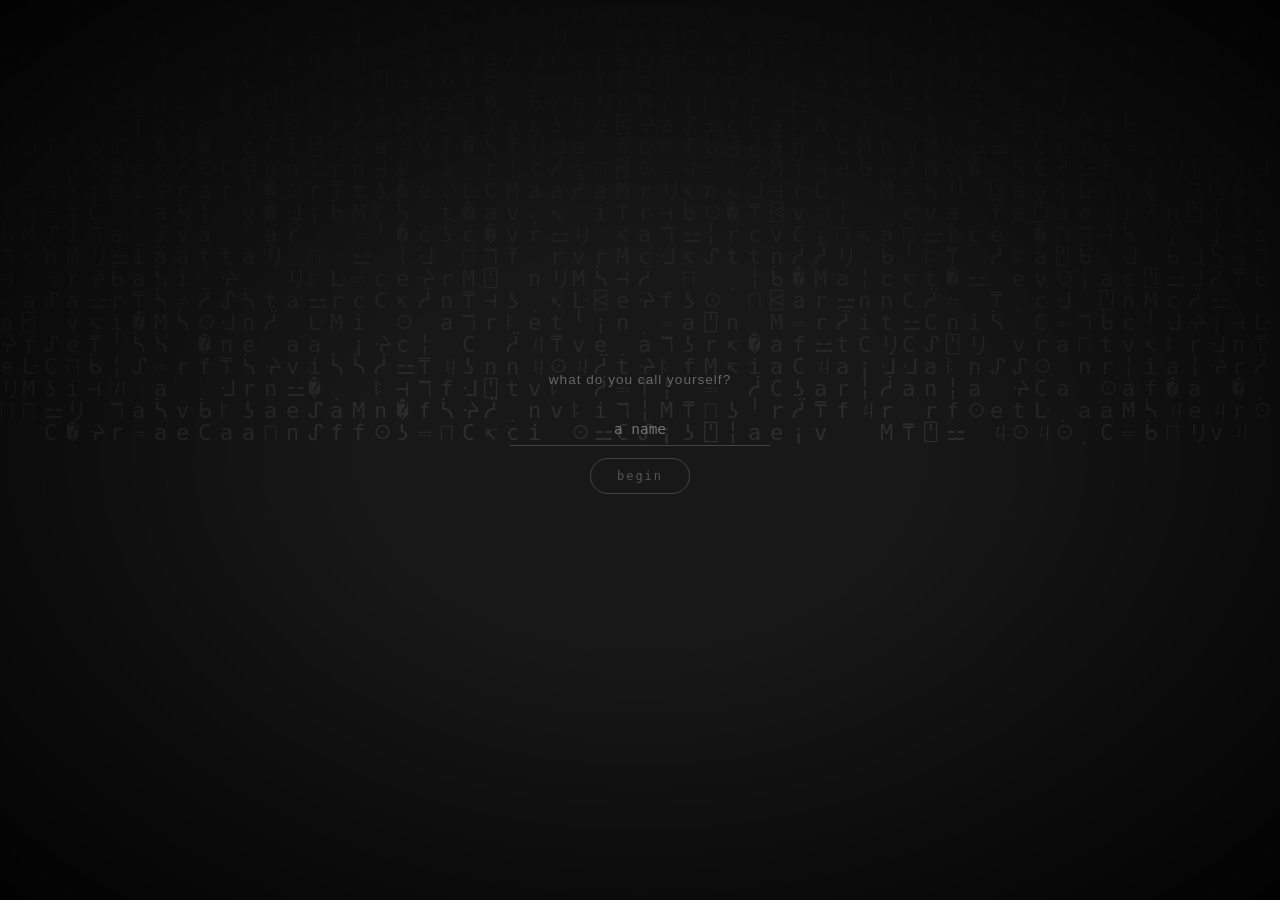
==== index.html @ 559126c2 "Split style.css into different files" ====
<!doctype html>
<html>
  <head>
    <meta charset="UTF-8" />
    <title></title>
    <link rel="stylesheet" href="base.css" />
    <link rel="stylesheet" href="buttons.css" />
    <link rel="stylesheet" href="page-layouts.css" />
    <link rel="stylesheet" href="stage-specific.css" />
  </head>
  <body>
    <canvas id="gibberish"></canvas>

    <div id="usernameGate">
      <p class="flavor">what do you call yourself?</p>
      <input
        type="text"
        id="usernameInput"
        placeholder="a name"
        autocomplete="off"
      />
      <button id="usernameSubmit">begin</button>
      <p id="usernameFeedback"></p>
    </div>

    <div id="startWrap" class="hidden">
      <button id="startBtn">ENTER</button>
    </div>
    <audio id="introAudio"></audio>

    <script src="matrix.js"></script>
    <script src="script.js"></script>
  </body>
</html>
---- base.css ----
* { box-sizing: border-box; }

body {
  margin: 0;
  background: #1a1a1a;
  color: #b0b0b0;
  display: flex;
  align-items: center;
  justify-content: center;
  flex-direction: column;
  height: 100vh;
  font-family: "Franklin Gothic Medium", "Arial Narrow", Arial, sans-serif;
  overflow: hidden;
}

body::before {
  content: "";
  position: fixed;
  inset: 0;
  background: radial-gradient(ellipse at center, transparent 30%, rgba(0, 0, 0, 0.9) 100%);
  z-index: 2;
  pointer-events: none;
}

#gibberish {
  position: fixed;
  top: 0;
  left: 0;
  width: 100%;
  height: 100%;
  z-index: 0;
  opacity: 0.15;
}

.flavor {
  color: #666;
  font-size: 0.85rem;
  letter-spacing: 1px;
}

.hidden {
  display: none !important;
}

@keyframes flicker {
  0%, 100% { opacity: 1; }
  50% { opacity: 0.4; }
}
---- buttons.css ----
.btn, #startBtn, #continueBtn, #submitBtn, #riddleBlock button,
#playBtn, #finalLink button, #nameSubmitBtn, #usernameSubmit {
  background: transparent;
  border: 1px solid #444;
  color: #555;
  font-family: monospace;
  font-size: 0.75rem;
  letter-spacing: 2px;
  padding: 10px 26px;
  cursor: pointer;
  border-radius: 999px;
  transition: color 0.5s ease, border-color 0.5s ease;
}

.btn:hover, #startBtn:hover, #continueBtn:hover, #submitBtn:hover,
#riddleBlock button:hover, #playBtn:hover, #finalLink button:hover,
#nameSubmitBtn:hover, #usernameSubmit:hover {
  color: #999;
  border-color: #777;
}

#startBtn {
  padding: 20px 50px;
  background-color: #232323;
  border: 1px solid rgb(201, 194, 194);
  animation: flicker 4s infinite;
  position: relative;
  z-index: 1;
  opacity: 0.1;
}

.text-input, #answerInput, #nameInput, #usernameInput {
  background: transparent;
  border: none;
  border-bottom: 1px solid #444;
  color: #b0b0b0;
  font-family: monospace;
  font-size: 0.9rem;
  padding: 8px;
  text-align: center;
  outline: none;
  width: 260px;
}

#feedback, #thanksMsg, #usernameFeedback {
  color: #555;
  font-size: 0.75rem;
  min-height: 1em;
}
---- page-layouts.css ----
#stage1Content, #stage2Content, #stage3Content, #stage4Content,
#stage5Content, #finalContent {
  position: relative;
  z-index: 3;
  display: flex;
  flex-direction: column;
  align-items: center;
  text-align: center;
  gap: 20px;
  max-width: 80vw;
}

#landingContent {
  position: relative;
  z-index: 3;
  display: flex;
  flex-direction: column;
  align-items: center;
  justify-content: center;
  text-align: center;
  gap: 2px;
  max-width: 40vw;
}

#answerBlock, #nameBlock, #usernameGate {
  position: relative;
  z-index: 10;
  display: flex;
  flex-direction: column;
  align-items: center;
  gap: 12px;
}

#continue, #finalLink {
  position: relative;
  z-index: 10;
  margin-top: 30px;
  text-align: center;
}

#riddleText {
  color: #999;
  font-size: 0.9rem;
  line-height: 1.6;
  max-width: 500px;
}
---- stage-specific.css ----
#poemImage {
  max-width: 70vw;
  max-height: 75vh;
  filter: grayscale(1) contrast(1.1) brightness(0.85);
  box-shadow: 0 0 120px 40px rgba(0, 0, 0, 0.9);
  mix-blend-mode: screen;
}

#stage1Image { max-width: 60vw; max-height: 55vh; }
#stage4Image { max-width: 60vw; max-height: 60vh; }
#alphabetImage { max-width: 70vw; max-height: 60vh; }

#stage3Audio { filter: grayscale(1) invert(0.85); }
#playerBox { display: flex; flex-direction: column; align-items: center; gap: 12px; }
#visualizer { background: #111; border: 1px solid #333; }

#contactLink {
  color: #777;
  display: inline-flex;
  transition: color 0.5s ease, transform 0.3s ease;
}
#contactLink:hover {
  color: #ccc;
  transform: scale(1.1);
}
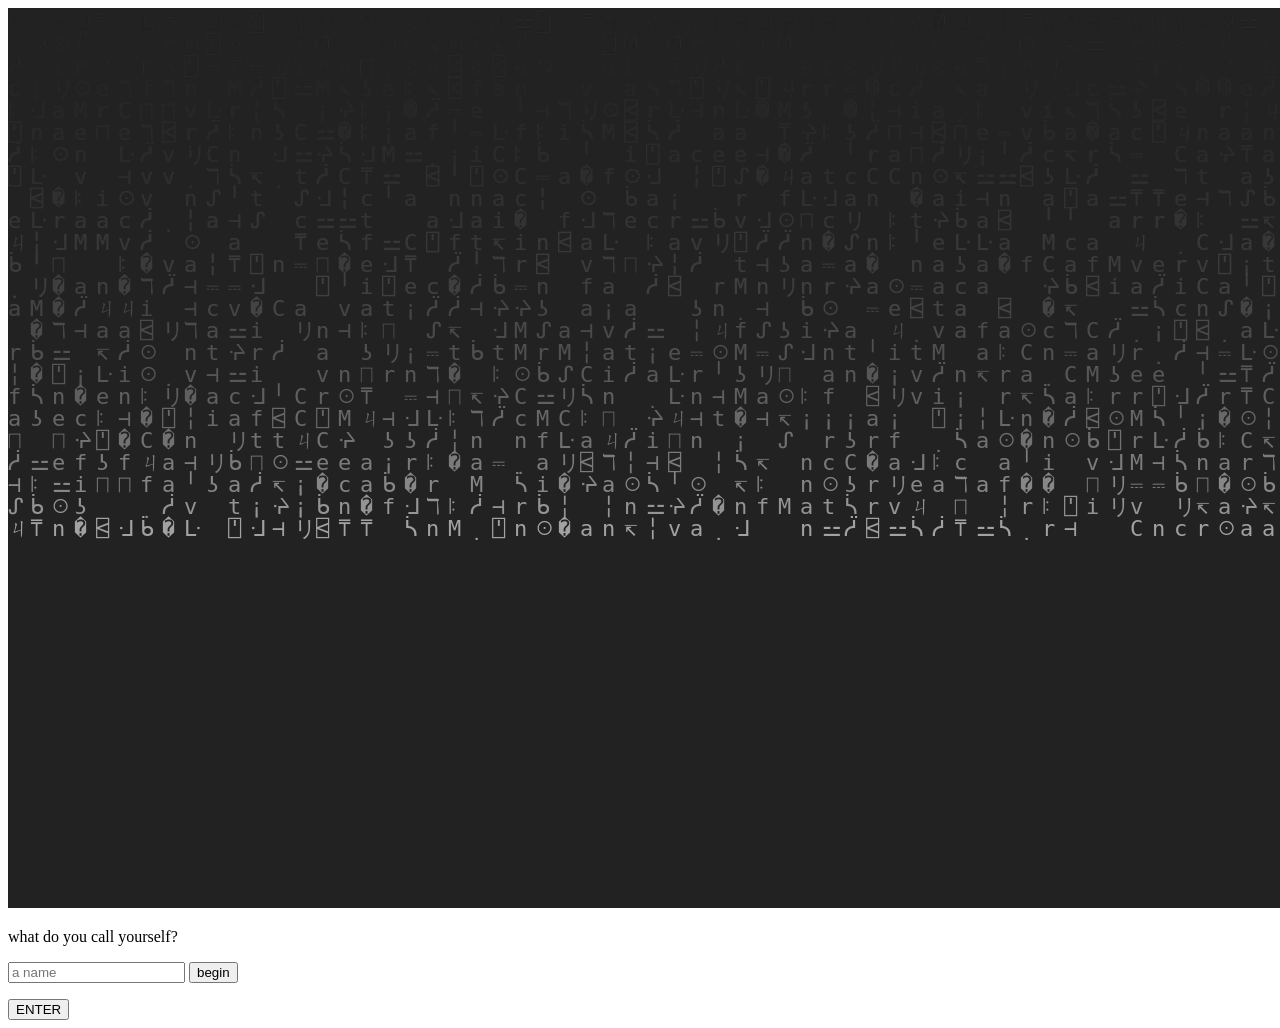
==== commit 0a1ff58a: "Modified order" ====
--- a/index.html
+++ b/index.html
@@ -3,22 +3,14 @@
   <head>
     <meta charset="UTF-8" />
     <title></title>
-    <link rel="stylesheet" href="base.css" />
-    <link rel="stylesheet" href="buttons.css" />
-    <link rel="stylesheet" href="page-layouts.css" />
-    <link rel="stylesheet" href="stage-specific.css" />
+    <link rel="stylesheet" href="style.css" />
   </head>
   <body>
     <canvas id="gibberish"></canvas>
 
     <div id="usernameGate">
       <p class="flavor">what do you call yourself?</p>
-      <input
-        type="text"
-        id="usernameInput"
-        placeholder="a name"
-        autocomplete="off"
-      />
+      <input type="text" id="usernameInput" placeholder="a name" autocomplete="off" />
       <button id="usernameSubmit">begin</button>
       <p id="usernameFeedback"></p>
     </div>
@@ -26,9 +18,8 @@
     <div id="startWrap" class="hidden">
       <button id="startBtn">ENTER</button>
     </div>
-    <audio id="introAudio"></audio>
 
     <script src="matrix.js"></script>
     <script src="script.js"></script>
   </body>
-</html>
+</html>
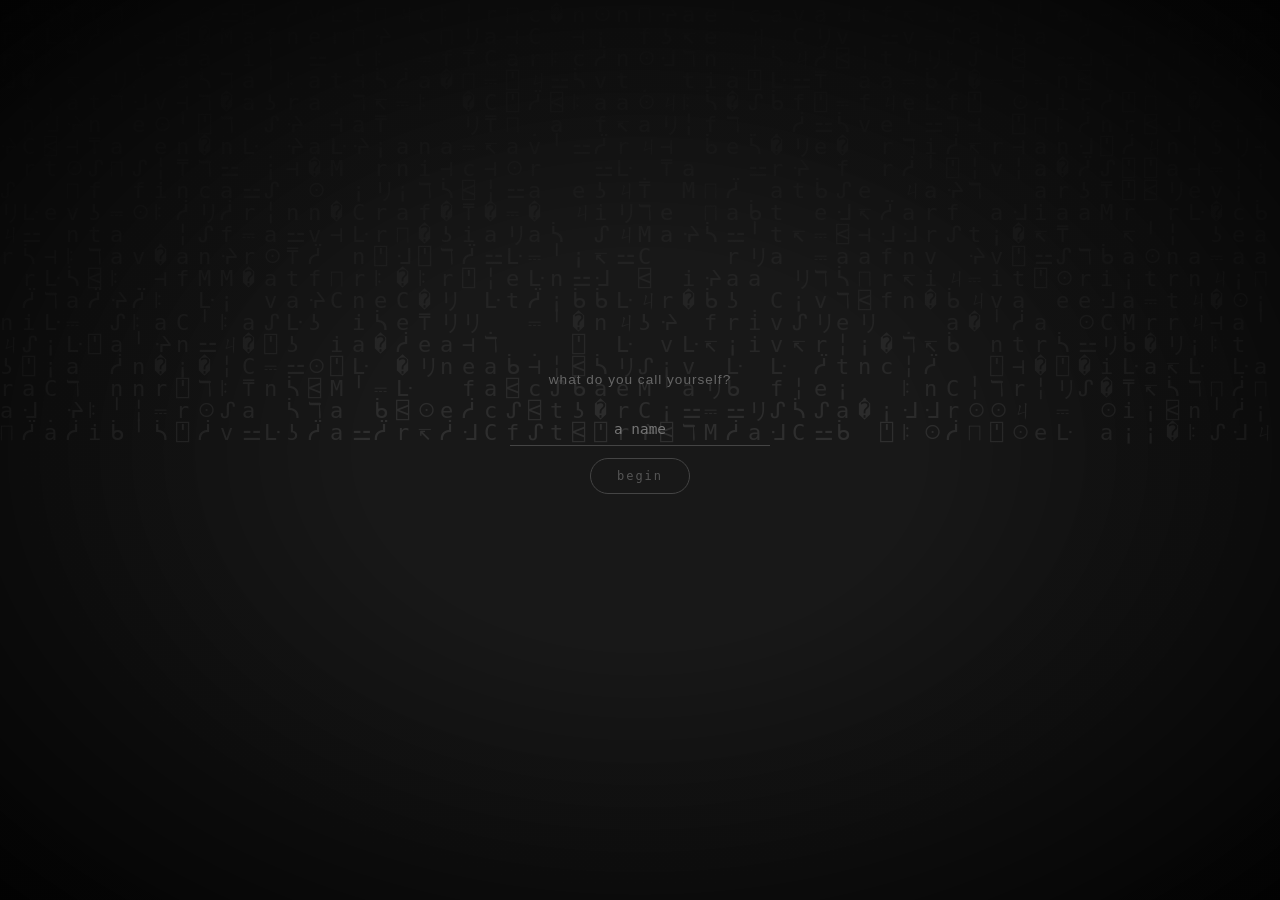
==== commit 3c50a701: "Reordered sounds" ====
--- a/index.html
+++ b/index.html
@@ -3,14 +3,22 @@
   <head>
     <meta charset="UTF-8" />
     <title></title>
-    <link rel="stylesheet" href="style.css" />
+    <link rel="stylesheet" href="base.css" />
+    <link rel="stylesheet" href="buttons.css" />
+    <link rel="stylesheet" href="page-layouts.css" />
+    <link rel="stylesheet" href="stage-specific.css" />
   </head>
   <body>
     <canvas id="gibberish"></canvas>
 
     <div id="usernameGate">
       <p class="flavor">what do you call yourself?</p>
-      <input type="text" id="usernameInput" placeholder="a name" autocomplete="off" />
+      <input
+        type="text"
+        id="usernameInput"
+        placeholder="a name"
+        autocomplete="off"
+      />
       <button id="usernameSubmit">begin</button>
       <p id="usernameFeedback"></p>
     </div>
@@ -22,4 +30,4 @@
     <script src="matrix.js"></script>
     <script src="script.js"></script>
   </body>
-</html>+</html>
--- a/base.css
+++ b/base.css
@@ -0,0 +1,48 @@
+* { box-sizing: border-box; }
+
+body {
+  margin: 0;
+  background: #1a1a1a;
+  color: #b0b0b0;
+  display: flex;
+  align-items: center;
+  justify-content: center;
+  flex-direction: column;
+  height: 100vh;
+  font-family: "Franklin Gothic Medium", "Arial Narrow", Arial, sans-serif;
+  overflow: hidden;
+}
+
+body::before {
+  content: "";
+  position: fixed;
+  inset: 0;
+  background: radial-gradient(ellipse at center, transparent 30%, rgba(0, 0, 0, 0.9) 100%);
+  z-index: 2;
+  pointer-events: none;
+}
+
+#gibberish {
+  position: fixed;
+  top: 0;
+  left: 0;
+  width: 100%;
+  height: 100%;
+  z-index: 0;
+  opacity: 0.15;
+}
+
+.flavor {
+  color: #666;
+  font-size: 0.85rem;
+  letter-spacing: 1px;
+}
+
+.hidden {
+  display: none !important;
+}
+
+@keyframes flicker {
+  0%, 100% { opacity: 1; }
+  50% { opacity: 0.4; }
+}
--- a/buttons.css
+++ b/buttons.css
@@ -0,0 +1,49 @@
+.btn, #startBtn, #continueBtn, #submitBtn, #riddleBlock button,
+#playBtn, #finalLink button, #nameSubmitBtn, #usernameSubmit {
+  background: transparent;
+  border: 1px solid #444;
+  color: #555;
+  font-family: monospace;
+  font-size: 0.75rem;
+  letter-spacing: 2px;
+  padding: 10px 26px;
+  cursor: pointer;
+  border-radius: 999px;
+  transition: color 0.5s ease, border-color 0.5s ease;
+}
+
+.btn:hover, #startBtn:hover, #continueBtn:hover, #submitBtn:hover,
+#riddleBlock button:hover, #playBtn:hover, #finalLink button:hover,
+#nameSubmitBtn:hover, #usernameSubmit:hover {
+  color: #999;
+  border-color: #777;
+}
+
+#startBtn {
+  padding: 20px 50px;
+  background-color: #232323;
+  border: 1px solid rgb(201, 194, 194);
+  animation: flicker 4s infinite;
+  position: relative;
+  z-index: 1;
+  opacity: 0.1;
+}
+
+.text-input, #answerInput, #nameInput, #usernameInput {
+  background: transparent;
+  border: none;
+  border-bottom: 1px solid #444;
+  color: #b0b0b0;
+  font-family: monospace;
+  font-size: 0.9rem;
+  padding: 8px;
+  text-align: center;
+  outline: none;
+  width: 260px;
+}
+
+#feedback, #thanksMsg, #usernameFeedback {
+  color: #555;
+  font-size: 0.75rem;
+  min-height: 1em;
+}
--- a/page-layouts.css
+++ b/page-layouts.css
@@ -0,0 +1,46 @@
+#stage1Content, #stage2Content, #stage3Content, #stage4Content,
+#stage5Content, #finalContent {
+  position: relative;
+  z-index: 3;
+  display: flex;
+  flex-direction: column;
+  align-items: center;
+  text-align: center;
+  gap: 20px;
+  max-width: 80vw;
+}
+
+#landingContent {
+  position: relative;
+  z-index: 3;
+  display: flex;
+  flex-direction: column;
+  align-items: center;
+  justify-content: center;
+  text-align: center;
+  gap: 2px;
+  max-width: 40vw;
+}
+
+#answerBlock, #nameBlock, #usernameGate {
+  position: relative;
+  z-index: 10;
+  display: flex;
+  flex-direction: column;
+  align-items: center;
+  gap: 12px;
+}
+
+#continue, #finalLink {
+  position: relative;
+  z-index: 10;
+  margin-top: 30px;
+  text-align: center;
+}
+
+#riddleText {
+  color: #999;
+  font-size: 0.9rem;
+  line-height: 1.6;
+  max-width: 500px;
+}
--- a/stage-specific.css
+++ b/stage-specific.css
@@ -0,0 +1,33 @@
+#poemImage {
+  max-width: 70vw;
+  max-height: 75vh;
+  filter: grayscale(1) contrast(1.1) brightness(0.85);
+  box-shadow: 0 0 120px 40px rgba(0, 0, 0, 0.9);
+  mix-blend-mode: screen;
+}
+
+#stage1Image { max-width: 60vw; max-height: 55vh; }
+#stage4Image { max-width: 60vw; max-height: 60vh; }
+#alphabetImage { max-width: 70vw; max-height: 60vh; }
+
+#stage3Audio { filter: grayscale(1) invert(0.85); }
+#playerBox { display: flex; flex-direction: column; align-items: center; gap: 12px; }
+#visualizer { background: #111; border: 1px solid #333; }
+
+#contactLink {
+  color: #777;
+  display: inline-flex;
+  transition: color 0.5s ease, transform 0.3s ease;
+}
+#contactLink:hover {
+  color: #ccc;
+  transform: scale(1.1);
+}
+#captionText {
+  color: #888;
+  font-size: 0.85rem;
+  min-height: 1.5em;
+  max-width: 500px;
+  text-align: center;
+  letter-spacing: 0.5px;
+}
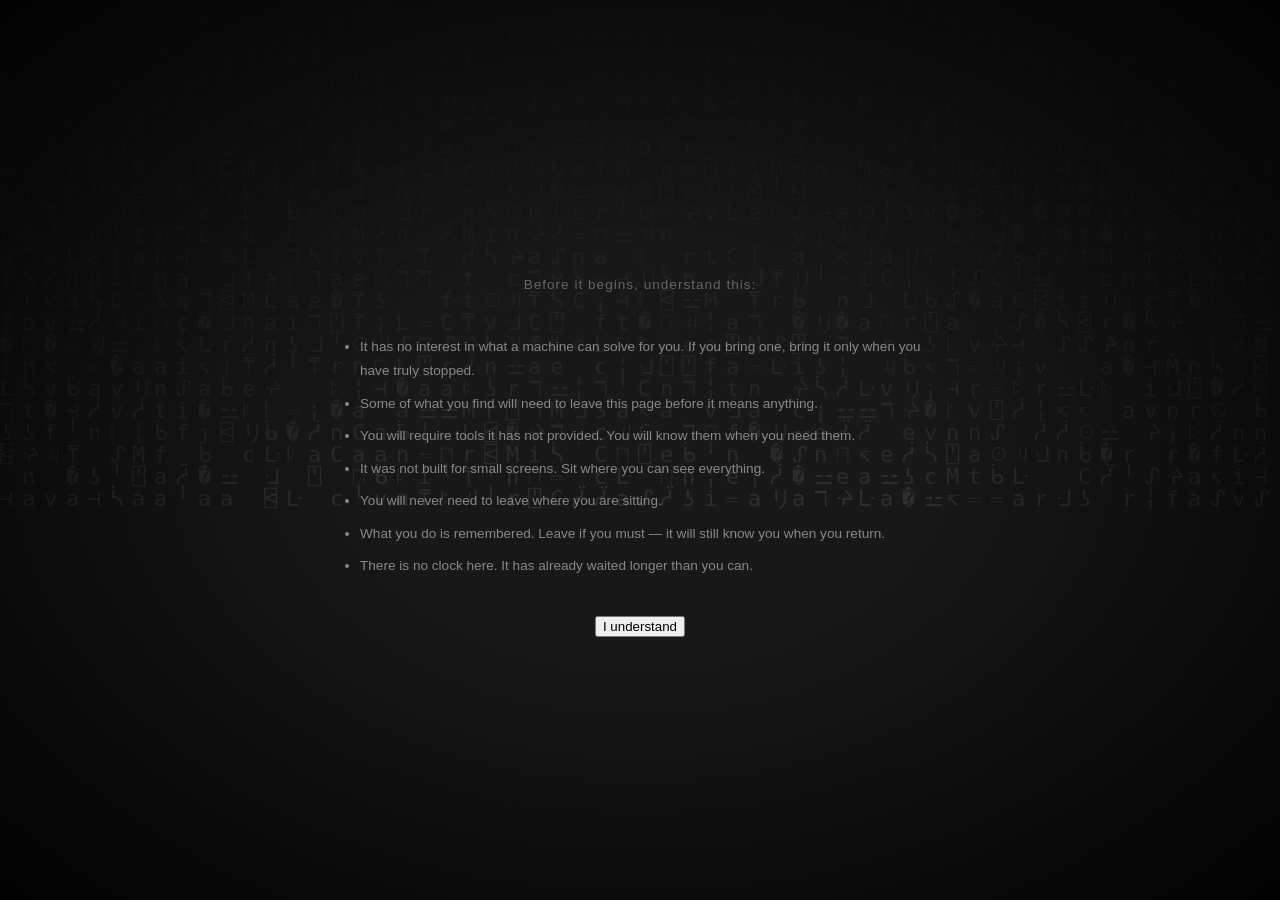
==== commit 7a210aa2: "Added Instructions" ====
--- a/index.html
+++ b/index.html
@@ -11,7 +11,21 @@
   <body>
     <canvas id="gibberish"></canvas>
 
-    <div id="usernameGate">
+    <div id="instructions">
+      <p class="flavor">Before it begins, understand this:</p>
+      <ul>
+        <li>It has no interest in what a machine can solve for you. If you bring one, bring it only when you have truly stopped.</li>
+        <li>Some of what you find will need to leave this page before it means anything.</li>
+        <li>You will require tools it has not provided. You will know them when you need them.</li>
+        <li>It was not built for small screens. Sit where you can see everything.</li>
+        <li>You will never need to leave where you are sitting.</li>
+        <li>What you do is remembered. Leave if you must — it will still know you when you return.</li>
+        <li>There is no clock here. It has already waited longer than you can.</li>
+      </ul>
+      <button id="instructionsContinue">I understand</button>
+    </div>
+
+    <div id="usernameGate" class="hidden">
       <p class="flavor">what do you call yourself?</p>
       <input
         type="text"
@@ -30,4 +44,4 @@
     <script src="matrix.js"></script>
     <script src="script.js"></script>
   </body>
-</html>
+</html>
--- a/page-layouts.css
+++ b/page-layouts.css
@@ -43,4 +43,23 @@
   font-size: 0.9rem;
   line-height: 1.6;
   max-width: 500px;
+}
+#instructions {
+  position: relative;
+  z-index: 10;
+  max-width: 600px;
+  display: flex;
+  flex-direction: column;
+  align-items: center;
+  gap: 16px;
+  text-align: left;
+}
+#instructions ul {
+  color: #888;
+  font-size: 0.85rem;
+  line-height: 1.8;
+  padding-left: 20px;
+}
+#instructions li {
+  margin-bottom: 8px;
 }
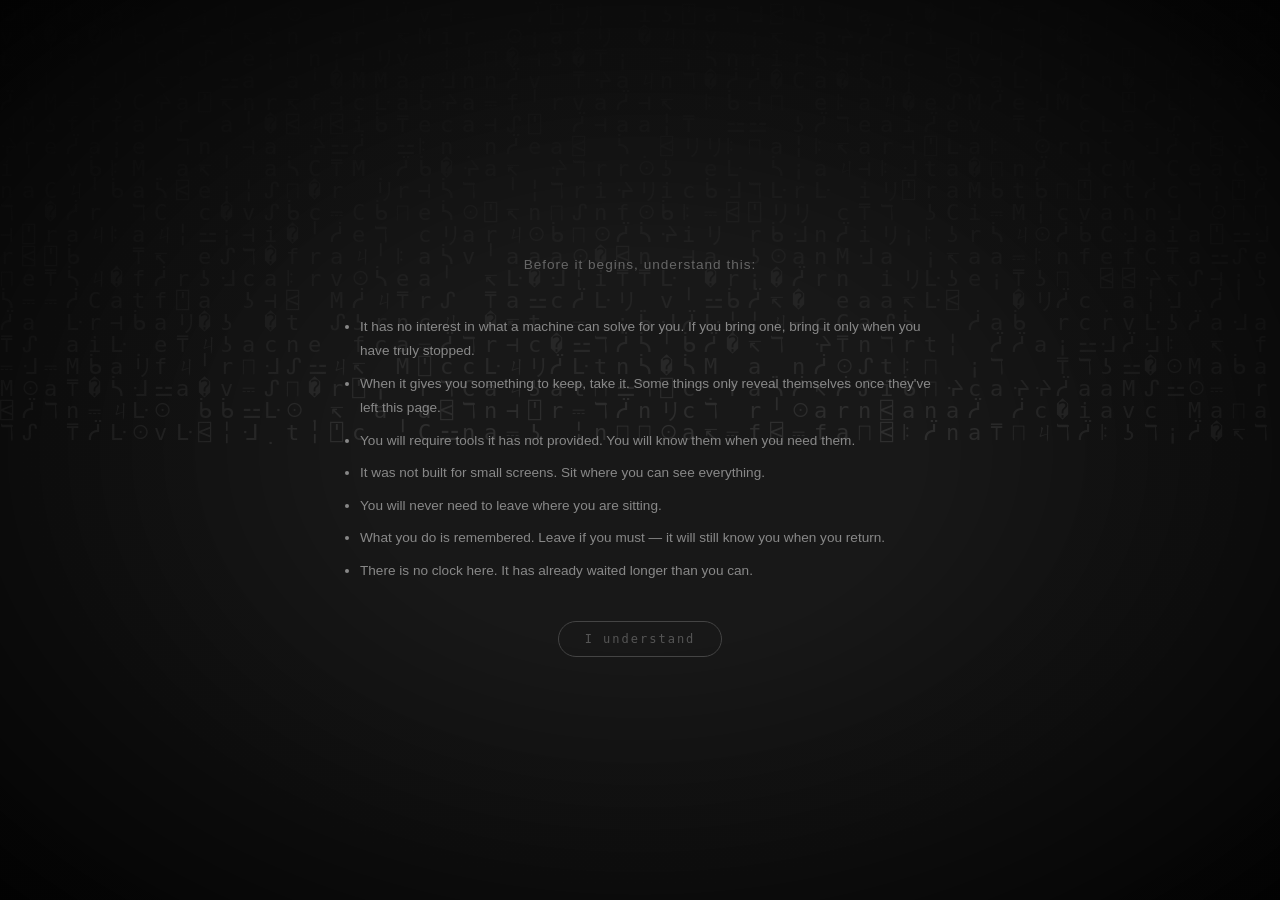
==== commit 81a5d491: "updated instructions" ====
--- a/index.html
+++ b/index.html
@@ -12,18 +12,18 @@
     <canvas id="gibberish"></canvas>
 
     <div id="instructions">
-      <p class="flavor">Before it begins, understand this:</p>
-      <ul>
-        <li>It has no interest in what a machine can solve for you. If you bring one, bring it only when you have truly stopped.</li>
-        <li>Some of what you find will need to leave this page before it means anything.</li>
-        <li>You will require tools it has not provided. You will know them when you need them.</li>
-        <li>It was not built for small screens. Sit where you can see everything.</li>
-        <li>You will never need to leave where you are sitting.</li>
-        <li>What you do is remembered. Leave if you must — it will still know you when you return.</li>
-        <li>There is no clock here. It has already waited longer than you can.</li>
-      </ul>
-      <button id="instructionsContinue">I understand</button>
-    </div>
+  <p class="flavor">Before it begins, understand this:</p>
+  <ul>
+    <li>It has no interest in what a machine can solve for you. If you bring one, bring it only when you have truly stopped.</li>
+    <li>When it gives you something to keep, take it. Some things only reveal themselves once they've left this page.</li>
+    <li>You will require tools it has not provided. You will know them when you need them.</li>
+    <li>It was not built for small screens. Sit where you can see everything.</li>
+    <li>You will never need to leave where you are sitting.</li>
+    <li>What you do is remembered. Leave if you must — it will still know you when you return.</li>
+    <li>There is no clock here. It has already waited longer than you can.</li>
+  </ul>
+  <button id="instructionsContinue">I understand</button>
+</div>
 
     <div id="usernameGate" class="hidden">
       <p class="flavor">what do you call yourself?</p>
--- a/buttons.css
+++ b/buttons.css
@@ -1,5 +1,5 @@
 .btn, #startBtn, #continueBtn, #submitBtn, #riddleBlock button,
-#playBtn, #finalLink button, #nameSubmitBtn, #usernameSubmit {
+#playBtn, #finalLink button, #nameSubmitBtn, #usernameSubmit, #instructionsContinue {
   background: transparent;
   border: 1px solid #444;
   color: #555;
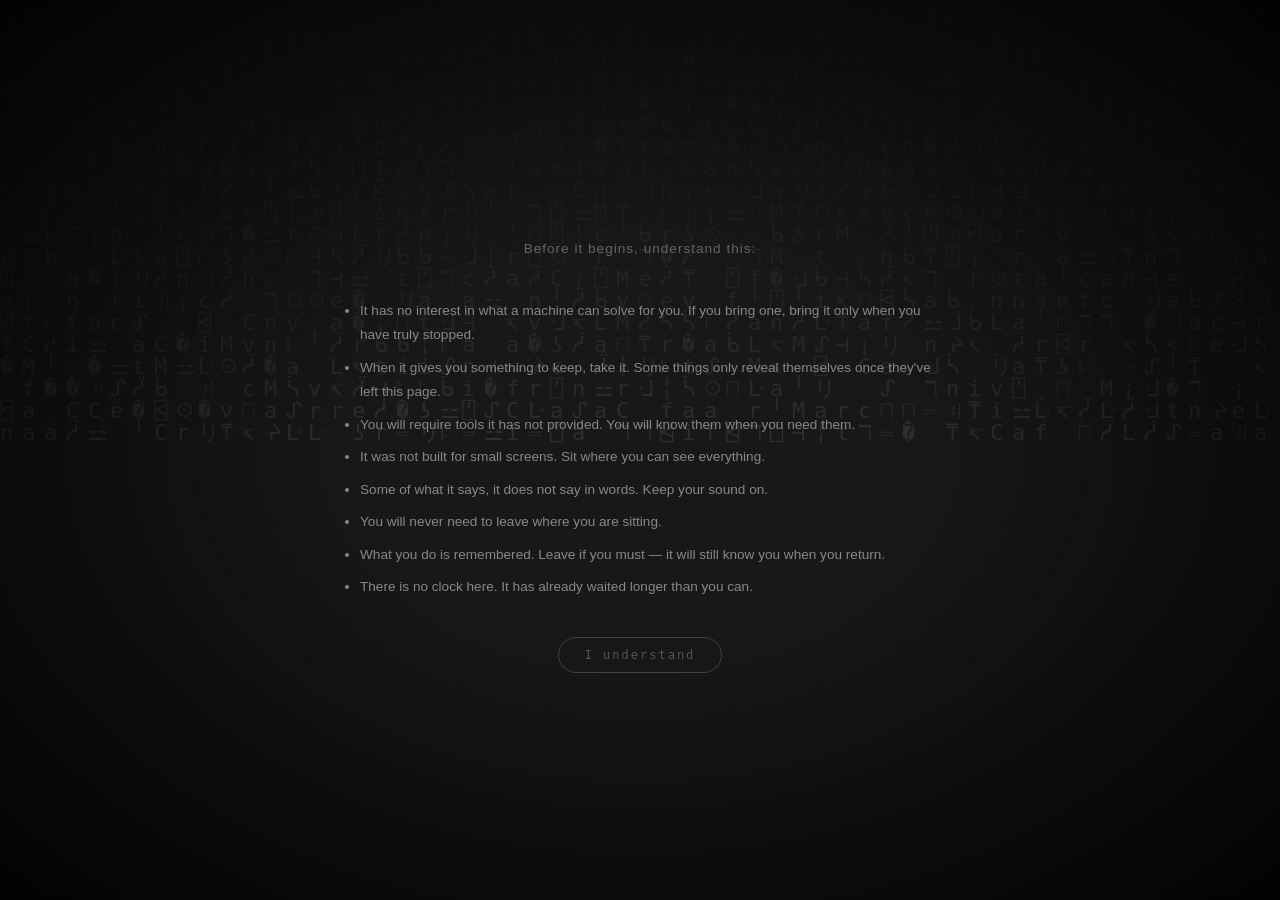
==== commit 6dc07636: "Updated instruction to include audio" ====
--- a/index.html
+++ b/index.html
@@ -12,18 +12,37 @@
     <canvas id="gibberish"></canvas>
 
     <div id="instructions">
-  <p class="flavor">Before it begins, understand this:</p>
-  <ul>
-    <li>It has no interest in what a machine can solve for you. If you bring one, bring it only when you have truly stopped.</li>
-    <li>When it gives you something to keep, take it. Some things only reveal themselves once they've left this page.</li>
-    <li>You will require tools it has not provided. You will know them when you need them.</li>
-    <li>It was not built for small screens. Sit where you can see everything.</li>
-    <li>You will never need to leave where you are sitting.</li>
-    <li>What you do is remembered. Leave if you must — it will still know you when you return.</li>
-    <li>There is no clock here. It has already waited longer than you can.</li>
-  </ul>
-  <button id="instructionsContinue">I understand</button>
-</div>
+      <p class="flavor">Before it begins, understand this:</p>
+      <ul>
+        <li>
+          It has no interest in what a machine can solve for you. If you bring
+          one, bring it only when you have truly stopped.
+        </li>
+        <li>
+          When it gives you something to keep, take it. Some things only reveal
+          themselves once they've left this page.
+        </li>
+        <li>
+          You will require tools it has not provided. You will know them when
+          you need them.
+        </li>
+        <li>
+          It was not built for small screens. Sit where you can see everything.
+        </li>
+        <li>
+          Some of what it says, it does not say in words. Keep your sound on.
+        </li>
+        <li>You will never need to leave where you are sitting.</li>
+        <li>
+          What you do is remembered. Leave if you must — it will still know you
+          when you return.
+        </li>
+        <li>
+          There is no clock here. It has already waited longer than you can.
+        </li>
+      </ul>
+      <button id="instructionsContinue">I understand</button>
+    </div>
 
     <div id="usernameGate" class="hidden">
       <p class="flavor">what do you call yourself?</p>
@@ -44,4 +63,4 @@
     <script src="matrix.js"></script>
     <script src="script.js"></script>
   </body>
-</html>+</html>
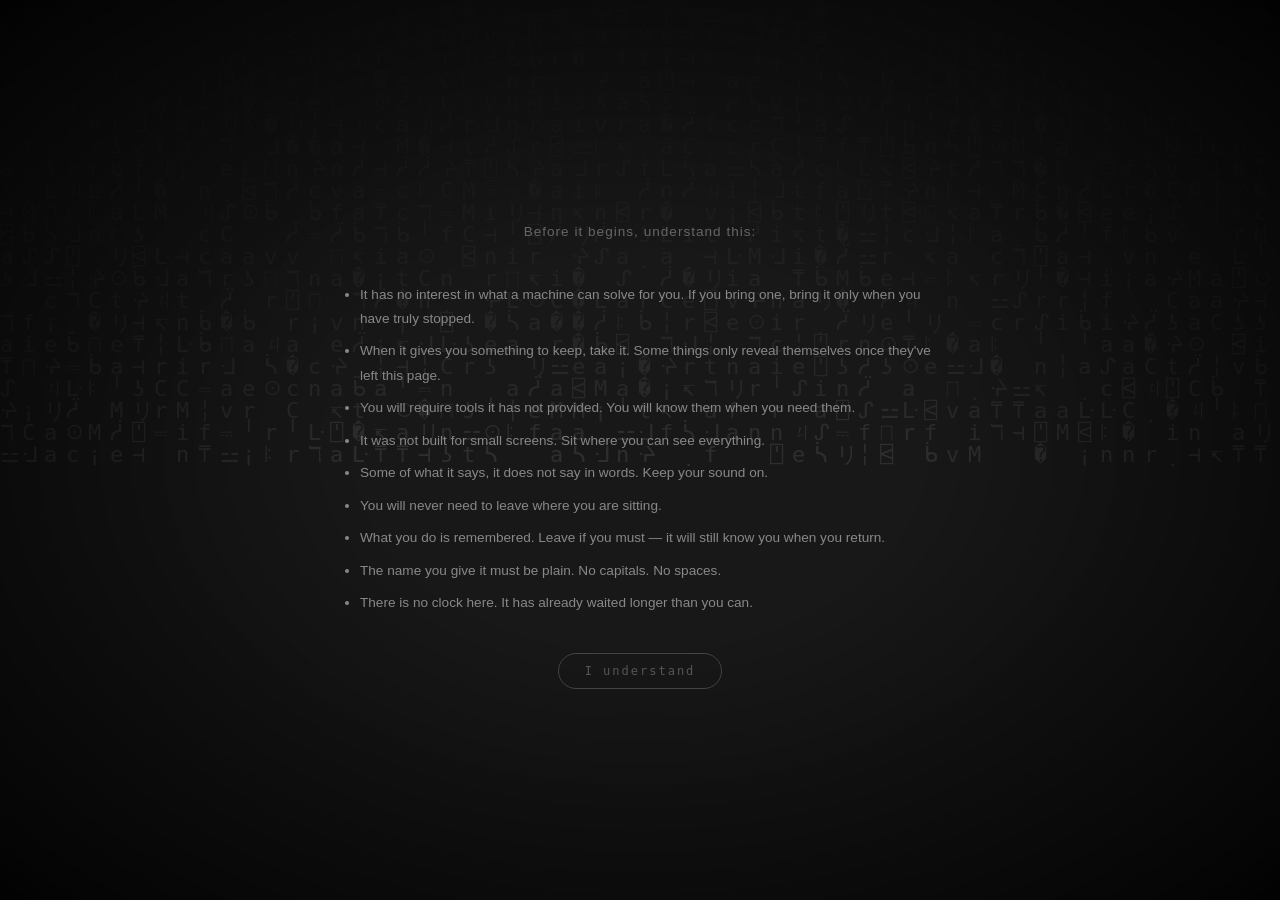
==== commit a4a6524b: "Updated INstructions" ====
--- a/index.html
+++ b/index.html
@@ -12,37 +12,20 @@
     <canvas id="gibberish"></canvas>
 
     <div id="instructions">
-      <p class="flavor">Before it begins, understand this:</p>
-      <ul>
-        <li>
-          It has no interest in what a machine can solve for you. If you bring
-          one, bring it only when you have truly stopped.
-        </li>
-        <li>
-          When it gives you something to keep, take it. Some things only reveal
-          themselves once they've left this page.
-        </li>
-        <li>
-          You will require tools it has not provided. You will know them when
-          you need them.
-        </li>
-        <li>
-          It was not built for small screens. Sit where you can see everything.
-        </li>
-        <li>
-          Some of what it says, it does not say in words. Keep your sound on.
-        </li>
-        <li>You will never need to leave where you are sitting.</li>
-        <li>
-          What you do is remembered. Leave if you must — it will still know you
-          when you return.
-        </li>
-        <li>
-          There is no clock here. It has already waited longer than you can.
-        </li>
-      </ul>
-      <button id="instructionsContinue">I understand</button>
-    </div>
+  <p class="flavor">Before it begins, understand this:</p>
+  <ul>
+    <li>It has no interest in what a machine can solve for you. If you bring one, bring it only when you have truly stopped.</li>
+    <li>When it gives you something to keep, take it. Some things only reveal themselves once they've left this page.</li>
+    <li>You will require tools it has not provided. You will know them when you need them.</li>
+    <li>It was not built for small screens. Sit where you can see everything.</li>
+    <li>Some of what it says, it does not say in words. Keep your sound on.</li>
+    <li>You will never need to leave where you are sitting.</li>
+    <li>What you do is remembered. Leave if you must — it will still know you when you return.</li>
+    <li>The name you give it must be plain. No capitals. No spaces.</li>
+    <li>There is no clock here. It has already waited longer than you can.</li>
+  </ul>
+  <button id="instructionsContinue">I understand</button>
+</div>
 
     <div id="usernameGate" class="hidden">
       <p class="flavor">what do you call yourself?</p>
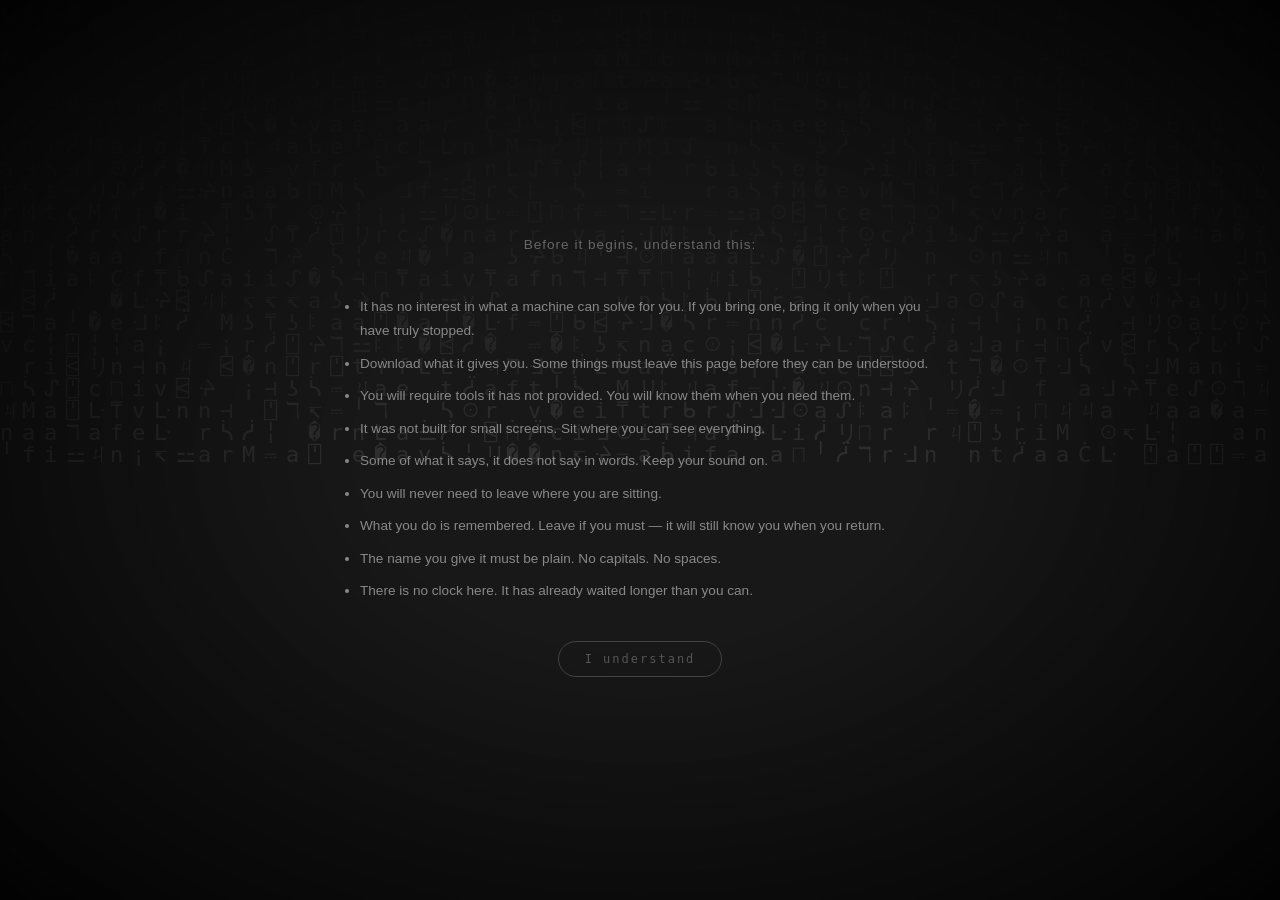
==== commit cec04638: "New Instructions added" ====
--- a/index.html
+++ b/index.html
@@ -15,7 +15,7 @@
   <p class="flavor">Before it begins, understand this:</p>
   <ul>
     <li>It has no interest in what a machine can solve for you. If you bring one, bring it only when you have truly stopped.</li>
-    <li>When it gives you something to keep, take it. Some things only reveal themselves once they've left this page.</li>
+    <li>Download what it gives you. Some things must leave this page before they can be understood.</li>
     <li>You will require tools it has not provided. You will know them when you need them.</li>
     <li>It was not built for small screens. Sit where you can see everything.</li>
     <li>Some of what it says, it does not say in words. Keep your sound on.</li>
